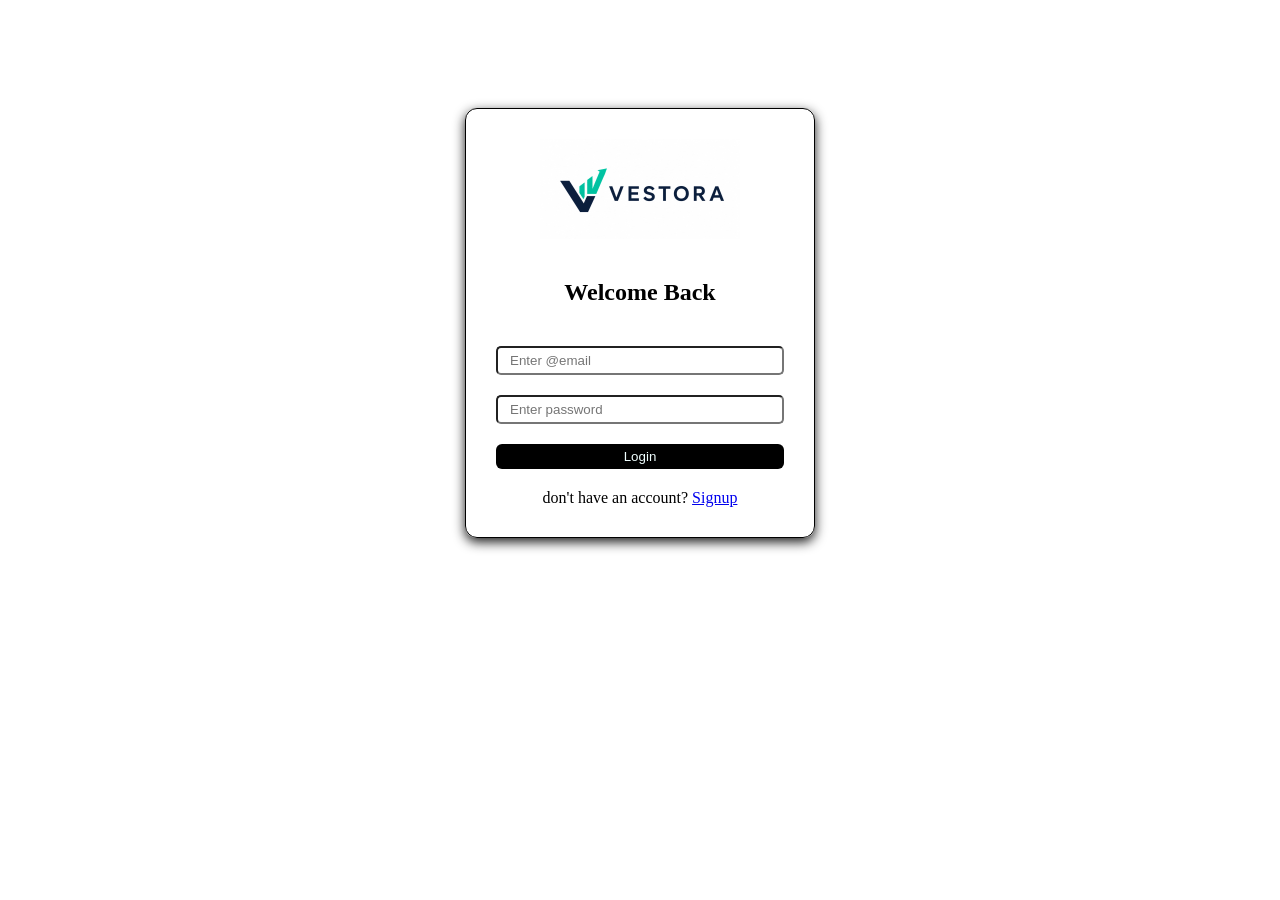
==== login.html @ 6c2844bc "added login and improved footer" ====
<!DOCTYPE html>
<html lang="en">
<head>
    <meta charset="UTF-8">
    <meta name="viewport" content="width=device-width, initial-scale=1.0">
    <title>vestora.login</title>
    <link rel="stylesheet" href="login.css">
</head>
<body>
    <div class="mainBox">
        <div class="loginBox">
             <img src="images/vestoraRwa.jpeg" alt="logo">
             <h2>Welcome Back</h2>

             <input type="email" placeholder="Enter @email">
             <input type="password" placeholder="Enter password">

             <button>Login</button>

             <span>don't have an account? <a href="#">Signup</a></span>
        </div>
    </div>
</body>
</html>
---- login.css ----
*{
    box-sizing: border-box;
}

.mainBox{
display: flex;
align-items: center;
justify-content: center;

height: 70vh;

}

img{
    width: 200px;
}

.loginBox{
    display: flex;
    align-items: center;
    justify-content: center;
    flex-direction: column;
    gap: 20px;

    border: 1px solid black;
    border-radius: 12px;
    box-shadow: 0px 4px 12px rgba(0, 0, 0, 0.9);

   padding: 30px;

    width: 350px;
}

.loginBox button{
    padding: 5px 20px;

    border-radius: 6px;
    border: none;

    background-color: black;
    color: azure;

    font-weight: 500;

    width: 100%;
}

.loginBox input{
    width: 100%;

    padding: 5px 12px;
    border-radius: 5px;
}
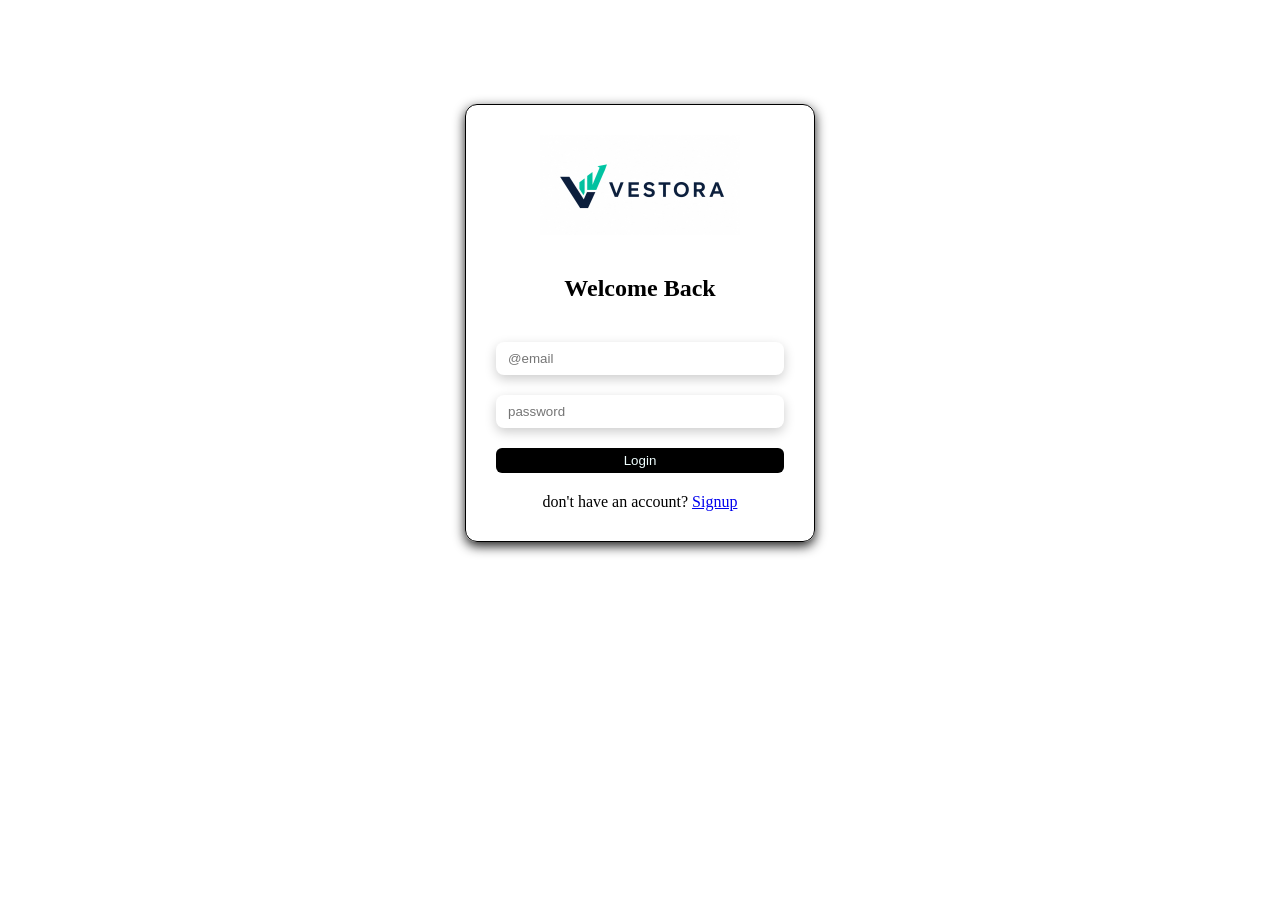
==== commit 287c9970: "made frontend more responsive" ====
--- a/login.html
+++ b/login.html
@@ -12,8 +12,8 @@
              <img src="images/vestoraRwa.jpeg" alt="logo">
              <h2>Welcome Back</h2>
 
-             <input type="email" placeholder="Enter @email">
-             <input type="password" placeholder="Enter password">
+             <input type="email" placeholder="@email">
+             <input type="password" placeholder="password">
 
              <button>Login</button>
 
--- a/login.css
+++ b/login.css
@@ -48,6 +48,9 @@
 .loginBox input{
     width: 100%;
 
-    padding: 5px 12px;
-    border-radius: 5px;
-}+    padding: 9px 12px;
+    border-radius: 8px;
+    border: none;
+    box-shadow: 0px 4px 12px rgba(0, 0, 0, 0.2);
+}
+
